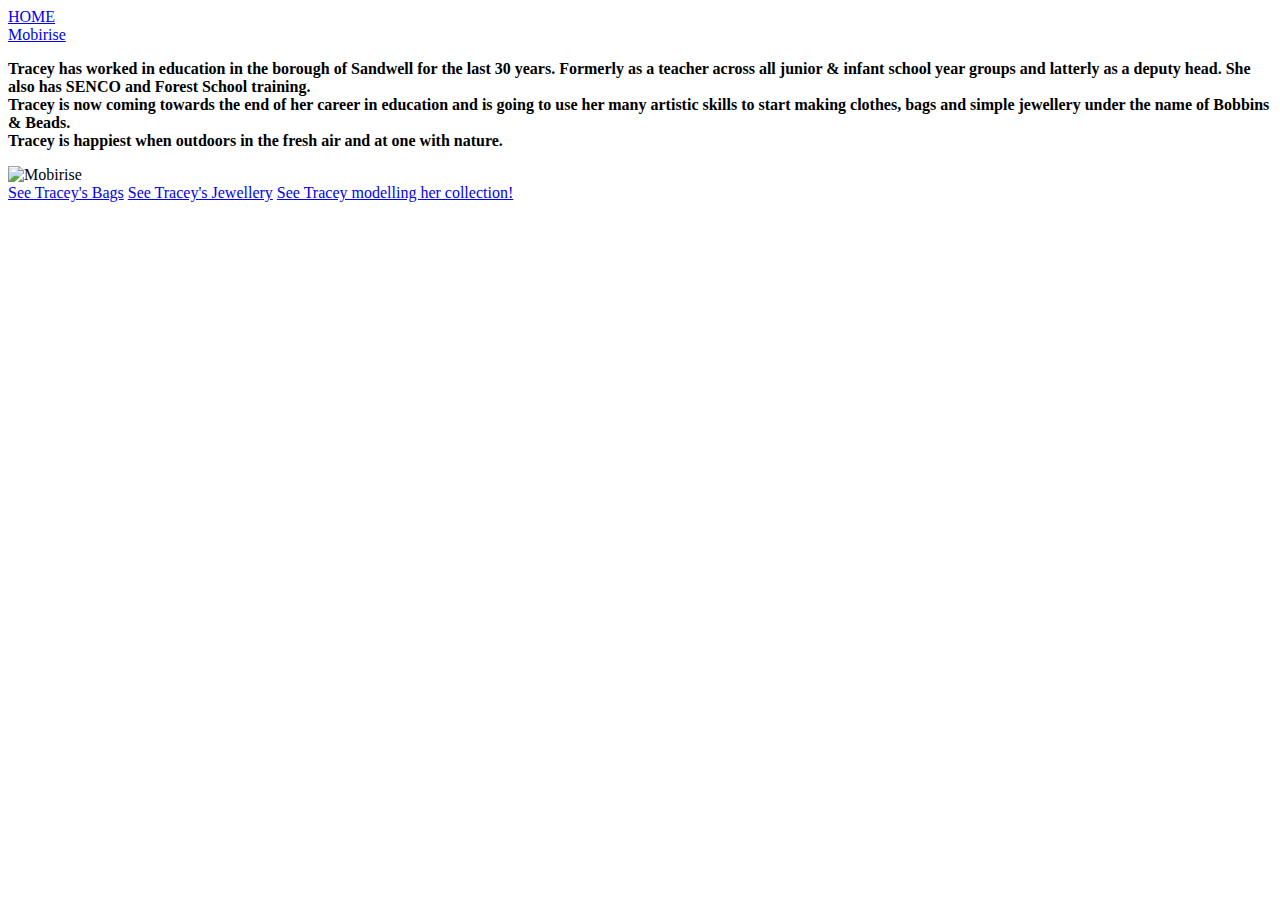
==== page1.html @ 609bbec5 "New files" ====
<!DOCTYPE html>
<html  >
<head>
  <!-- Site made with Mobirise Website Builder v4.10.8, https://mobirise.com -->
  <meta charset="UTF-8">
  <meta http-equiv="X-UA-Compatible" content="IE=edge">
  <meta name="generator" content="Mobirise v4.10.8, mobirise.com">
  <meta name="viewport" content="width=device-width, initial-scale=1, minimum-scale=1">
  <link rel="shortcut icon" href="assets/images/logo4.png" type="image/x-icon">
  <meta name="description" content="Site Generator Description">
  
  <title>tracey</title>
  <link rel="stylesheet" href="assets/tether/tether.min.css">
  <link rel="stylesheet" href="assets/bootstrap/css/bootstrap.min.css">
  <link rel="stylesheet" href="assets/bootstrap/css/bootstrap-grid.min.css">
  <link rel="stylesheet" href="assets/bootstrap/css/bootstrap-reboot.min.css">
  <link rel="stylesheet" href="assets/theme/css/style.css">
  <link rel="stylesheet" href="assets/mobirise/css/mbr-additional.css" type="text/css">
  
  
  
</head>
<body>
  <section class="mbr-section content8 cid-rArxWbYuCV" id="content8-9">

    

    <div class="container">
        <div class="media-container-row title">
            <div class="col-12 col-md-8">
                <div class="mbr-section-btn align-center"><a class="btn btn-primary display-4" href="index.html">HOME</a></div>
            </div>
        </div>
    </div>
</section>

<section class="engine"><a href="https://mobirise.info">Mobirise</a></section><section class="mbr-section content7 cid-rArintrk0N" id="content7-3">
          
    

    <div class="container">
        <div class="media-container-row">
            <div class="col-12 col-md-10">
                <div class="media-container-row">
                    <div class="media-content">
                        <div class="mbr-section-text">
                            <p class="mbr-text align-right mb-0 mbr-fonts-style display-7"><strong>Tracey has worked in education in the borough of Sandwell for the last 30 years. Formerly as a teacher across all junior &amp; infant school year groups and latterly as a deputy head. She also has SENCO and Forest School training.</strong><br><strong>Tracey is now coming towards the end of her career in education and is going to use her many artistic skills to start making clothes, bags and simple jewellery under the name of Bobbins &amp; Beads.</strong><br><strong>Tracey is happiest when outdoors in the fresh air and at one with nature.</strong></p>
                        </div>
                    </div>
                    <div class="mbr-figure" style="width: 140%;">
                     <img src="assets/images/traceyworking-713x989.jpg" alt="Mobirise" title="">  
                    </div>
                </div>
            </div>
        </div>
    </div>
</section>

<section class="mbr-section content8 cid-rB0RWG7ofu" id="content8-z">

    

    <div class="container">
        <div class="media-container-row title">
            <div class="col-12 col-md-8">
                <div class="mbr-section-btn align-center"><a class="btn btn-primary display-4" href="page4.html">See Tracey's Bags</a>
                    <a class="btn btn-primary display-4" href="page5.html">See Tracey's Jewellery</a> <a class="btn btn-primary display-4" href="page6.html">See Tracey modelling her collection!</a></div>
            </div>
        </div>
    </div>
</section>


  <script src="assets/web/assets/jquery/jquery.min.js"></script>
  <script src="assets/popper/popper.min.js"></script>
  <script src="assets/tether/tether.min.js"></script>
  <script src="assets/bootstrap/js/bootstrap.min.js"></script>
  <script src="assets/smoothscroll/smooth-scroll.js"></script>
  <script src="assets/theme/js/script.js"></script>
  
  
</body>
</html>
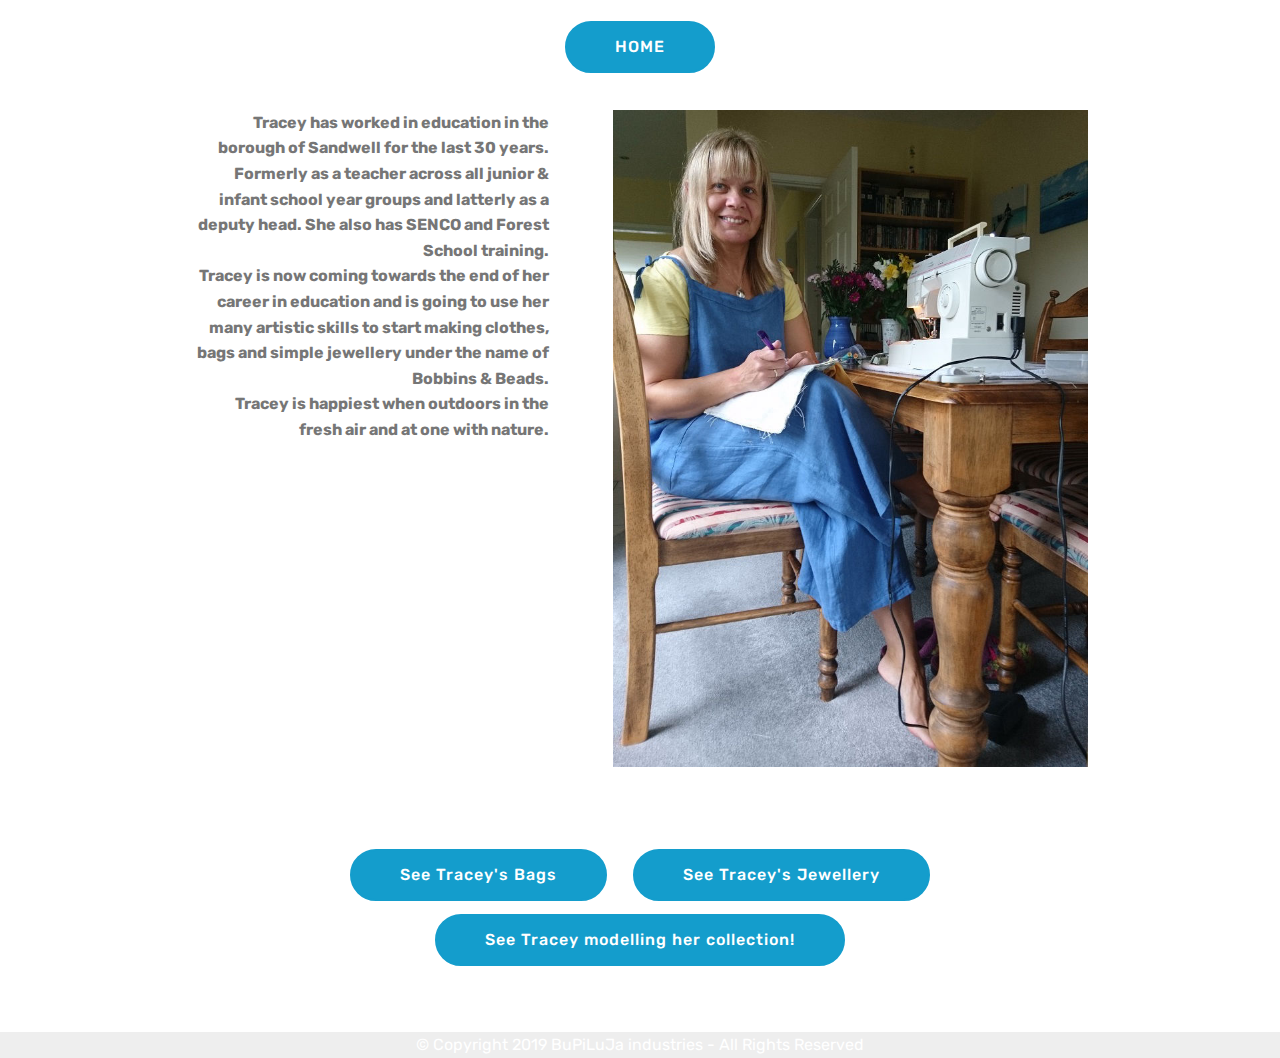
==== commit 3eec1914: "Add copyright" ====
--- a/page1.html
+++ b/page1.html
@@ -34,7 +34,7 @@
     </div>
 </section>
 
-<section class="engine"><a href="https://mobirise.info">Mobirise</a></section><section class="mbr-section content7 cid-rArintrk0N" id="content7-3">
+<section class="engine"><a href="https://mobirise.info/s">bootstrap theme</a></section><section class="mbr-section content7 cid-rArintrk0N" id="content7-3">
           
     
 
@@ -70,6 +70,23 @@
     </div>
 </section>
 
+<section once="footers" class="cid-rBe4NVa5Bq" id="footer6-19">
+
+    
+
+    
+
+    <div class="container">
+        <div class="media-container-row align-center mbr-white">
+            <div class="col-12">
+                <p class="mbr-text mb-0 mbr-fonts-style display-7">
+                    © Copyright 2019 BuPiLuJa industries - All Rights Reserved
+                </p>
+            </div>
+        </div>
+    </div>
+</section>
+
 
   <script src="assets/web/assets/jquery/jquery.min.js"></script>
   <script src="assets/popper/popper.min.js"></script>
--- a/assets/theme/css/style.css
+++ b/assets/theme/css/style.css
@@ -0,0 +1,677 @@
+/*!
+ * Mobirise v4 theme (https://mobirise.com/)
+ * Copyright 2017 Mobirise
+ */
+section {
+  background-color: #eeeeee;
+}
+
+section,
+.container,
+.container-fluid {
+  position: relative;
+  word-wrap: break-word;
+}
+
+a.mbr-iconfont:hover {
+  text-decoration: none;
+}
+
+.article .lead p, .article .lead ul, .article .lead ol, .article .lead pre, .article .lead blockquote {
+  margin-bottom: 0;
+}
+
+a {
+  font-style: normal;
+  font-weight: 400;
+  cursor: pointer;
+}
+
+a, a:hover {
+  text-decoration: none;
+}
+
+figure {
+  margin-bottom: 0;
+}
+
+body {
+  color: #232323;
+}
+
+h1, h2, h3, h4, h5, h6,
+.h1, .h2, .h3, .h4, .h5, .h6,
+.display-1, .display-2, .display-3, .display-4 {
+  line-height: 1;
+  word-break: break-word;
+  word-wrap: break-word;
+}
+
+b, strong {
+  font-weight: bold;
+}
+
+blockquote {
+  padding: 10px 0 10px 20px;
+  position: relative;
+  border-left: 2px solid;
+  border-color: #ff3366;
+}
+
+input:-webkit-autofill, input:-webkit-autofill:hover, input:-webkit-autofill:focus, input:-webkit-autofill:active {
+  transition-delay: 9999s;
+  transition-property: background-color, color;
+}
+
+textarea[type="hidden"] {
+  display: none;
+}
+
+body {
+  position: relative;
+}
+
+section {
+  background-position: 50% 50%;
+  background-repeat: no-repeat;
+  background-size: cover;
+}
+
+section .mbr-background-video,
+section .mbr-background-video-preview {
+  position: absolute;
+  bottom: 0;
+  left: 0;
+  right: 0;
+  top: 0;
+}
+
+.hidden {
+  visibility: hidden;
+}
+
+.mbr-z-index20 {
+  z-index: 20;
+}
+
+/*! Base colors */
+.mbr-white {
+  color: #ffffff;
+}
+
+.mbr-black {
+  color: #000000;
+}
+
+.mbr-bg-white {
+  background-color: #ffffff;
+}
+
+.mbr-bg-black {
+  background-color: #000000;
+}
+
+/*! Text-aligns */
+.align-left {
+  text-align: left;
+}
+
+.align-center {
+  text-align: center;
+}
+
+.align-right {
+  text-align: right;
+}
+
+@media (max-width: 767px) {
+  .align-left, .align-center, .align-right, .mbr-section-btn, .mbr-section-title {
+    text-align: center;
+  }
+}
+
+/*! Font-weight  */
+.mbr-light {
+  font-weight: 300;
+}
+
+.mbr-regular {
+  font-weight: 400;
+}
+
+.mbr-semibold {
+  font-weight: 500;
+}
+
+.mbr-bold {
+  font-weight: 700;
+}
+
+/*! Media  */
+.media-size-item {
+  -webkit-flex: 1 1 auto;
+  -moz-flex: 1 1 auto;
+  -ms-flex: 1 1 auto;
+  -o-flex: 1 1 auto;
+  flex: 1 1 auto;
+}
+
+.media-content {
+  -webkit-flex-basis: 100%;
+  flex-basis: 100%;
+}
+
+.media-container-row {
+  display: -ms-flexbox;
+  display: -webkit-flex;
+  display: flex;
+  -webkit-flex-direction: row;
+  -ms-flex-direction: row;
+  flex-direction: row;
+  -webkit-flex-wrap: wrap;
+  -ms-flex-wrap: wrap;
+  flex-wrap: wrap;
+  -webkit-justify-content: center;
+  -ms-flex-pack: center;
+  justify-content: center;
+  -webkit-align-content: center;
+  -ms-flex-line-pack: center;
+  align-content: center;
+  -webkit-align-items: start;
+  -ms-flex-align: start;
+  align-items: start;
+}
+
+.media-container-row .media-size-item {
+  width: 400px;
+}
+
+.media-container-column {
+  display: -ms-flexbox;
+  display: -webkit-flex;
+  display: flex;
+  -webkit-flex-direction: column;
+  -ms-flex-direction: column;
+  flex-direction: column;
+  -webkit-flex-wrap: wrap;
+  -ms-flex-wrap: wrap;
+  flex-wrap: wrap;
+  -webkit-justify-content: center;
+  -ms-flex-pack: center;
+  justify-content: center;
+  -webkit-align-content: center;
+  -ms-flex-line-pack: center;
+  align-content: center;
+  -webkit-align-items: stretch;
+  -ms-flex-align: stretch;
+  align-items: stretch;
+}
+
+.media-container-column > * {
+  width: 100%;
+}
+
+@media (min-width: 992px) {
+  .media-container-row {
+    -webkit-flex-wrap: nowrap;
+    -ms-flex-wrap: nowrap;
+    flex-wrap: nowrap;
+  }
+}
+
+figure {
+  overflow: hidden;
+}
+
+figure[mbr-media-size] {
+  transition: width 0.1s;
+}
+
+.mbr-figure img, .mbr-figure iframe {
+  display: block;
+  width: 100%;
+}
+
+.card {
+  background-color: transparent;
+  border: none;
+}
+
+.card-box {
+  width: 100%;
+}
+
+.card-img {
+  text-align: center;
+  flex-shrink: 0;
+  -webkit-flex-shrink: 0;
+}
+
+.media {
+  max-width: 100%;
+  margin: 0 auto;
+}
+
+.mbr-figure {
+  -ms-flex-item-align: center;
+  -ms-grid-row-align: center;
+  -webkit-align-self: center;
+  align-self: center;
+}
+
+.media-container > div {
+  max-width: 100%;
+}
+
+.mbr-figure img, .card-img img {
+  width: 100%;
+}
+
+@media (max-width: 991px) {
+  .media-size-item {
+    width: auto !important;
+  }
+  .media {
+    width: auto;
+  }
+  .mbr-figure {
+    width: 100% !important;
+  }
+}
+
+/*! Buttons */
+.mbr-section-btn {
+  margin-left: -.25rem;
+  margin-right: -.25rem;
+  font-size: 0;
+}
+
+nav .mbr-section-btn {
+  margin-left: 0rem;
+  margin-right: 0rem;
+}
+
+/*! Btn icon margin */
+.btn .mbr-iconfont, .btn.btn-sm .mbr-iconfont {
+  cursor: pointer;
+  margin-right: 0.5rem;
+}
+
+.btn.btn-md .mbr-iconfont, .btn.btn-md .mbr-iconfont {
+  margin-right: 0.8rem;
+}
+
+.mbr-regular {
+  font-weight: 400;
+}
+
+.mbr-semibold {
+  font-weight: 500;
+}
+
+.mbr-bold {
+  font-weight: 700;
+}
+
+[type="submit"] {
+  -webkit-appearance: none;
+}
+
+/*! Full-screen */
+.mbr-fullscreen .mbr-overlay {
+  min-height: 100vh;
+}
+
+.mbr-fullscreen {
+  display: flex;
+  display: -webkit-flex;
+  display: -moz-flex;
+  display: -ms-flex;
+  display: -o-flex;
+  align-items: center;
+  -webkit-align-items: center;
+  min-height: 100vh;
+  padding-top: 3rem;
+  padding-bottom: 3rem;
+}
+
+/*! Map */
+.map {
+  height: 25rem;
+  position: relative;
+}
+
+.map iframe {
+  width: 100%;
+  height: 100%;
+}
+
+/* Form */
+.form-asterisk {
+  font-family: initial;
+  position: absolute;
+  top: -2px;
+  font-weight: normal;
+}
+
+/*! Scroll to top arrow */
+.mbr-arrow-up {
+  bottom: 25px;
+  right: 90px;
+  position: fixed;
+  text-align: right;
+  z-index: 5000;
+  color: #ffffff;
+  font-size: 32px;
+  transform: rotate(180deg);
+  -webkit-transform: rotate(180deg);
+}
+
+.mbr-arrow-up a {
+  background: rgba(0, 0, 0, 0.2);
+  border-radius: 3px;
+  color: #fff;
+  display: inline-block;
+  height: 60px;
+  width: 60px;
+  outline-style: none !important;
+  position: relative;
+  text-decoration: none;
+  transition: all .3s ease-in-out;
+  cursor: pointer;
+  text-align: center;
+}
+
+.mbr-arrow-up a:hover {
+  background-color: rgba(0, 0, 0, 0.4);
+}
+
+.mbr-arrow-up a i {
+  line-height: 60px;
+}
+
+.mbr-arrow-up-icon {
+  display: block;
+  color: #fff;
+}
+
+.mbr-arrow-up-icon::before {
+  content: "\203a";
+  display: inline-block;
+  font-family: serif;
+  font-size: 32px;
+  line-height: 1;
+  font-style: normal;
+  position: relative;
+  top: 6px;
+  left: -4px;
+  -webkit-transform: rotate(-90deg);
+  transform: rotate(-90deg);
+}
+
+/*! Arrow Down */
+.mbr-arrow {
+  position: absolute;
+  bottom: 45px;
+  left: 50%;
+  width: 60px;
+  height: 60px;
+  cursor: pointer;
+  background-color: rgba(80, 80, 80, 0.5);
+  border-radius: 50%;
+  -webkit-transform: translateX(-50%);
+  transform: translateX(-50%);
+}
+
+.mbr-arrow > a {
+  display: inline-block;
+  text-decoration: none;
+  outline-style: none;
+  -webkit-animation: arrowdown 1.7s ease-in-out infinite;
+  animation: arrowdown 1.7s ease-in-out infinite;
+}
+
+.mbr-arrow > a > i {
+  position: absolute;
+  top: -2px;
+  left: 15px;
+  font-size: 2rem;
+}
+
+@keyframes arrowdown {
+  0% {
+    transform: translateY(0px);
+    -webkit-transform: translateY(0px);
+  }
+  50% {
+    transform: translateY(-5px);
+    -webkit-transform: translateY(-5px);
+  }
+  100% {
+    transform: translateY(0px);
+    -webkit-transform: translateY(0px);
+  }
+}
+
+@-webkit-keyframes arrowdown {
+  0% {
+    transform: translateY(0px);
+    -webkit-transform: translateY(0px);
+  }
+  50% {
+    transform: translateY(-5px);
+    -webkit-transform: translateY(-5px);
+  }
+  100% {
+    transform: translateY(0px);
+    -webkit-transform: translateY(0px);
+  }
+}
+
+@media (max-width: 500px) {
+  .mbr-arrow-up {
+    left: 50%;
+    right: auto;
+    transform: translateX(-50%) rotate(180deg);
+    -webkit-transform: translateX(-50%) rotate(180deg);
+  }
+}
+
+/*Gradients animation*/
+@keyframes gradient-animation {
+  from {
+    background-position: 0% 100%;
+    animation-timing-function: ease-in-out;
+  }
+  to {
+    background-position: 100% 0%;
+    animation-timing-function: ease-in-out;
+  }
+}
+
+@-webkit-keyframes gradient-animation {
+  from {
+    background-position: 0% 100%;
+    animation-timing-function: ease-in-out;
+  }
+  to {
+    background-position: 100% 0%;
+    animation-timing-function: ease-in-out;
+  }
+}
+
+.bg-gradient {
+  background-size: 200% 200%;
+  animation: gradient-animation 5s infinite alternate;
+  -webkit-animation: gradient-animation 5s infinite alternate;
+}
+
+.menu .navbar-brand {
+  display: -webkit-flex;
+}
+
+.menu .navbar-brand span {
+  display: flex;
+  display: -webkit-flex;
+}
+
+.menu .navbar-brand .navbar-caption-wrap {
+  display: -webkit-flex;
+}
+
+.menu .navbar-brand .navbar-logo img {
+  display: -webkit-flex;
+}
+
+@media (min-width: 768px) and (max-width: 1023px) {
+  .menu .navbar-toggleable-sm .navbar-nav {
+    display: -webkit-box;
+    display: -webkit-flex;
+    display: -ms-flexbox;
+  }
+}
+
+@media (max-width: 1023px) {
+  .menu .navbar-collapse {
+    max-height: 93.5vh;
+  }
+  .menu .navbar-collapse.show {
+    overflow: auto;
+  }
+}
+
+@media (min-width: 1024px) {
+  .menu .navbar-nav.nav-dropdown {
+    display: -webkit-flex;
+  }
+  .menu .navbar-toggleable-sm .navbar-collapse {
+    display: -webkit-flex !important;
+  }
+  .menu .collapsed .navbar-collapse {
+    max-height: 93.5vh;
+  }
+  .menu .collapsed .navbar-collapse.show {
+    overflow: auto;
+  }
+}
+
+@media (max-width: 767px) {
+  .menu .navbar-collapse {
+    max-height: 80vh;
+  }
+}
+
+.navbar {
+  display: -webkit-flex;
+  -webkit-flex-wrap: wrap;
+  -webkit-align-items: center;
+  -webkit-justify-content: space-between;
+}
+
+.navbar-collapse {
+  -webkit-flex-basis: 100%;
+  -webkit-flex-grow: 1;
+  -webkit-align-items: center;
+}
+
+.nav-dropdown .link {
+  padding: .667em 1.667em !important;
+  margin: 0 !important;
+}
+
+.nav {
+  display: -webkit-flex;
+  -webkit-flex-wrap: wrap;
+}
+
+.row {
+  display: -webkit-flex;
+  -webkit-flex-wrap: wrap;
+}
+
+.justify-content-center {
+  -webkit-justify-content: center;
+}
+
+.form-inline {
+  display: -webkit-flex;
+  -webkit-flex-flow: row wrap;
+  -webkit-align-items: center;
+}
+
+.card-wrapper {
+  -webkit-flex: 1;
+}
+
+.carousel-control {
+  z-index: 10;
+  display: -webkit-flex;
+  -webkit-align-items: center;
+  -webkit-justify-content: center;
+}
+
+.carousel-controls {
+  display: -webkit-flex;
+}
+
+.media {
+  display: -webkit-flex;
+}
+
+.form-group:focus {
+  outline: none;
+}
+
+.jq-selectbox__select {
+  padding: 1.07em .5em;
+  position: absolute;
+  top: 0;
+  left: 0;
+  width: 100%;
+}
+
+.jq-selectbox__dropdown {
+  position: absolute;
+  top: 100% !important;
+  left: 0 !important;
+  width: 100% !important;
+}
+
+.jq-selectbox__trigger-arrow {
+  transform: translateY(-50%);
+}
+
+.jq-selectbox li {
+  padding: 1.07em .5em;
+}
+
+input[type="range"] {
+  padding-left: 0 !important;
+  padding-right: 0 !important;
+}
+
+.modal-dialog, .modal-content {
+  height: 100%;
+}
+
+.modal-dialog .carousel-inner {
+  height: 100%;
+  height: -webkit-fill-available;
+  height: fill-available;
+}
+
+.carousel-item {
+  text-align: center;
+}
+
+.carousel-item img {
+  margin: auto;
+}
+.engine {
+	position: absolute;
+	text-indent: -2400px;
+	text-align: center;
+	padding: 0;
+	top: 0;
+	left: -2400px;
+}--- a/assets/mobirise/css/mbr-additional.css
+++ b/assets/mobirise/css/mbr-additional.css
@@ -0,0 +1,1738 @@
+@import url(https://fonts.googleapis.com/css?family=Rubik:300,300i,400,400i,500,500i,700,700i,900,900i);
+
+
+
+
+
+body {
+  font-style: normal;
+  line-height: 1.5;
+}
+.mbr-section-title {
+  font-style: normal;
+  line-height: 1.2;
+}
+.mbr-section-subtitle {
+  line-height: 1.3;
+}
+.mbr-text {
+  font-style: normal;
+  line-height: 1.6;
+}
+.display-1 {
+  font-family: 'Rubik', sans-serif;
+  font-size: 4.25rem;
+}
+.display-1 > .mbr-iconfont {
+  font-size: 6.8rem;
+}
+.display-2 {
+  font-family: 'Rubik', sans-serif;
+  font-size: 3rem;
+}
+.display-2 > .mbr-iconfont {
+  font-size: 4.8rem;
+}
+.display-4 {
+  font-family: 'Rubik', sans-serif;
+  font-size: 1rem;
+}
+.display-4 > .mbr-iconfont {
+  font-size: 1.6rem;
+}
+.display-5 {
+  font-family: 'Rubik', sans-serif;
+  font-size: 1.5rem;
+}
+.display-5 > .mbr-iconfont {
+  font-size: 2.4rem;
+}
+.display-7 {
+  font-family: 'Rubik', sans-serif;
+  font-size: 1rem;
+}
+.display-7 > .mbr-iconfont {
+  font-size: 1.6rem;
+}
+/* ---- Fluid typography for mobile devices ---- */
+/* 1.4 - font scale ratio ( bootstrap == 1.42857 ) */
+/* 100vw - current viewport width */
+/* (48 - 20)  48 == 48rem == 768px, 20 == 20rem == 320px(minimal supported viewport) */
+/* 0.65 - min scale variable, may vary */
+@media (max-width: 768px) {
+  .display-1 {
+    font-size: 3.4rem;
+    font-size: calc( 2.1374999999999997rem + (4.25 - 2.1374999999999997) * ((100vw - 20rem) / (48 - 20)));
+    line-height: calc( 1.4 * (2.1374999999999997rem + (4.25 - 2.1374999999999997) * ((100vw - 20rem) / (48 - 20))));
+  }
+  .display-2 {
+    font-size: 2.4rem;
+    font-size: calc( 1.7rem + (3 - 1.7) * ((100vw - 20rem) / (48 - 20)));
+    line-height: calc( 1.4 * (1.7rem + (3 - 1.7) * ((100vw - 20rem) / (48 - 20))));
+  }
+  .display-4 {
+    font-size: 0.8rem;
+    font-size: calc( 1rem + (1 - 1) * ((100vw - 20rem) / (48 - 20)));
+    line-height: calc( 1.4 * (1rem + (1 - 1) * ((100vw - 20rem) / (48 - 20))));
+  }
+  .display-5 {
+    font-size: 1.2rem;
+    font-size: calc( 1.175rem + (1.5 - 1.175) * ((100vw - 20rem) / (48 - 20)));
+    line-height: calc( 1.4 * (1.175rem + (1.5 - 1.175) * ((100vw - 20rem) / (48 - 20))));
+  }
+}
+/* Buttons */
+.btn {
+  font-weight: 500;
+  border-width: 2px;
+  font-style: normal;
+  letter-spacing: 1px;
+  margin: .4rem .8rem;
+  white-space: normal;
+  -webkit-transition: all 0.3s ease-in-out;
+  -moz-transition: all 0.3s ease-in-out;
+  transition: all 0.3s ease-in-out;
+  display: inline-flex;
+  align-items: center;
+  justify-content: center;
+  word-break: break-word;
+  -webkit-align-items: center;
+  -webkit-justify-content: center;
+  display: -webkit-inline-flex;
+  padding: 1rem 3rem;
+  border-radius: 3px;
+}
+.btn-sm {
+  font-weight: 500;
+  letter-spacing: 1px;
+  -webkit-transition: all 0.3s ease-in-out;
+  -moz-transition: all 0.3s ease-in-out;
+  transition: all 0.3s ease-in-out;
+  padding: 0.6rem 1.5rem;
+  border-radius: 3px;
+}
+.btn-md {
+  font-weight: 500;
+  letter-spacing: 1px;
+  margin: .4rem .8rem !important;
+  -webkit-transition: all 0.3s ease-in-out;
+  -moz-transition: all 0.3s ease-in-out;
+  transition: all 0.3s ease-in-out;
+  padding: 1rem 3rem;
+  border-radius: 3px;
+}
+.btn-lg {
+  font-weight: 500;
+  letter-spacing: 1px;
+  margin: .4rem .8rem !important;
+  -webkit-transition: all 0.3s ease-in-out;
+  -moz-transition: all 0.3s ease-in-out;
+  transition: all 0.3s ease-in-out;
+  padding: 1.2rem 3.2rem;
+  border-radius: 3px;
+}
+.bg-primary {
+  background-color: #149dcc !important;
+}
+.bg-success {
+  background-color: #f7ed4a !important;
+}
+.bg-info {
+  background-color: #82786e !important;
+}
+.bg-warning {
+  background-color: #879a9f !important;
+}
+.bg-danger {
+  background-color: #b1a374 !important;
+}
+.btn-primary,
+.btn-primary:active {
+  background-color: #149dcc !important;
+  border-color: #149dcc !important;
+  color: #ffffff !important;
+}
+.btn-primary:hover,
+.btn-primary:focus,
+.btn-primary.focus,
+.btn-primary.active {
+  color: #ffffff !important;
+  background-color: #0d6786 !important;
+  border-color: #0d6786 !important;
+}
+.btn-primary.disabled,
+.btn-primary:disabled {
+  color: #ffffff !important;
+  background-color: #0d6786 !important;
+  border-color: #0d6786 !important;
+}
+.btn-secondary,
+.btn-secondary:active {
+  background-color: #ff3366 !important;
+  border-color: #ff3366 !important;
+  color: #ffffff !important;
+}
+.btn-secondary:hover,
+.btn-secondary:focus,
+.btn-secondary.focus,
+.btn-secondary.active {
+  color: #ffffff !important;
+  background-color: #e50039 !important;
+  border-color: #e50039 !important;
+}
+.btn-secondary.disabled,
+.btn-secondary:disabled {
+  color: #ffffff !important;
+  background-color: #e50039 !important;
+  border-color: #e50039 !important;
+}
+.btn-info,
+.btn-info:active {
+  background-color: #82786e !important;
+  border-color: #82786e !important;
+  color: #ffffff !important;
+}
+.btn-info:hover,
+.btn-info:focus,
+.btn-info.focus,
+.btn-info.active {
+  color: #ffffff !important;
+  background-color: #59524b !important;
+  border-color: #59524b !important;
+}
+.btn-info.disabled,
+.btn-info:disabled {
+  color: #ffffff !important;
+  background-color: #59524b !important;
+  border-color: #59524b !important;
+}
+.btn-success,
+.btn-success:active {
+  background-color: #f7ed4a !important;
+  border-color: #f7ed4a !important;
+  color: #3f3c03 !important;
+}
+.btn-success:hover,
+.btn-success:focus,
+.btn-success.focus,
+.btn-success.active {
+  color: #3f3c03 !important;
+  background-color: #eadd0a !important;
+  border-color: #eadd0a !important;
+}
+.btn-success.disabled,
+.btn-success:disabled {
+  color: #3f3c03 !important;
+  background-color: #eadd0a !important;
+  border-color: #eadd0a !important;
+}
+.btn-warning,
+.btn-warning:active {
+  background-color: #879a9f !important;
+  border-color: #879a9f !important;
+  color: #ffffff !important;
+}
+.btn-warning:hover,
+.btn-warning:focus,
+.btn-warning.focus,
+.btn-warning.active {
+  color: #ffffff !important;
+  background-color: #617479 !important;
+  border-color: #617479 !important;
+}
+.btn-warning.disabled,
+.btn-warning:disabled {
+  color: #ffffff !important;
+  background-color: #617479 !important;
+  border-color: #617479 !important;
+}
+.btn-danger,
+.btn-danger:active {
+  background-color: #b1a374 !important;
+  border-color: #b1a374 !important;
+  color: #ffffff !important;
+}
+.btn-danger:hover,
+.btn-danger:focus,
+.btn-danger.focus,
+.btn-danger.active {
+  color: #ffffff !important;
+  background-color: #8b7d4e !important;
+  border-color: #8b7d4e !important;
+}
+.btn-danger.disabled,
+.btn-danger:disabled {
+  color: #ffffff !important;
+  background-color: #8b7d4e !important;
+  border-color: #8b7d4e !important;
+}
+.btn-white {
+  color: #333333 !important;
+}
+.btn-white,
+.btn-white:active {
+  background-color: #ffffff !important;
+  border-color: #ffffff !important;
+  color: #808080 !important;
+}
+.btn-white:hover,
+.btn-white:focus,
+.btn-white.focus,
+.btn-white.active {
+  color: #808080 !important;
+  background-color: #d9d9d9 !important;
+  border-color: #d9d9d9 !important;
+}
+.btn-white.disabled,
+.btn-white:disabled {
+  color: #808080 !important;
+  background-color: #d9d9d9 !important;
+  border-color: #d9d9d9 !important;
+}
+.btn-black,
+.btn-black:active {
+  background-color: #333333 !important;
+  border-color: #333333 !important;
+  color: #ffffff !important;
+}
+.btn-black:hover,
+.btn-black:focus,
+.btn-black.focus,
+.btn-black.active {
+  color: #ffffff !important;
+  background-color: #0d0d0d !important;
+  border-color: #0d0d0d !important;
+}
+.btn-black.disabled,
+.btn-black:disabled {
+  color: #ffffff !important;
+  background-color: #0d0d0d !important;
+  border-color: #0d0d0d !important;
+}
+.btn-primary-outline,
+.btn-primary-outline:active {
+  background: none;
+  border-color: #0b566f;
+  color: #0b566f;
+}
+.btn-primary-outline:hover,
+.btn-primary-outline:focus,
+.btn-primary-outline.focus,
+.btn-primary-outline.active {
+  color: #ffffff;
+  background-color: #149dcc;
+  border-color: #149dcc;
+}
+.btn-primary-outline.disabled,
+.btn-primary-outline:disabled {
+  color: #ffffff !important;
+  background-color: #149dcc !important;
+  border-color: #149dcc !important;
+}
+.btn-secondary-outline,
+.btn-secondary-outline:active {
+  background: none;
+  border-color: #cc0033;
+  color: #cc0033;
+}
+.btn-secondary-outline:hover,
+.btn-secondary-outline:focus,
+.btn-secondary-outline.focus,
+.btn-secondary-outline.active {
+  color: #ffffff;
+  background-color: #ff3366;
+  border-color: #ff3366;
+}
+.btn-secondary-outline.disabled,
+.btn-secondary-outline:disabled {
+  color: #ffffff !important;
+  background-color: #ff3366 !important;
+  border-color: #ff3366 !important;
+}
+.btn-info-outline,
+.btn-info-outline:active {
+  background: none;
+  border-color: #4b453f;
+  color: #4b453f;
+}
+.btn-info-outline:hover,
+.btn-info-outline:focus,
+.btn-info-outline.focus,
+.btn-info-outline.active {
+  color: #ffffff;
+  background-color: #82786e;
+  border-color: #82786e;
+}
+.btn-info-outline.disabled,
+.btn-info-outline:disabled {
+  color: #ffffff !important;
+  background-color: #82786e !important;
+  border-color: #82786e !important;
+}
+.btn-success-outline,
+.btn-success-outline:active {
+  background: none;
+  border-color: #d2c609;
+  color: #d2c609;
+}
+.btn-success-outline:hover,
+.btn-success-outline:focus,
+.btn-success-outline.focus,
+.btn-success-outline.active {
+  color: #3f3c03;
+  background-color: #f7ed4a;
+  border-color: #f7ed4a;
+}
+.btn-success-outline.disabled,
+.btn-success-outline:disabled {
+  color: #3f3c03 !important;
+  background-color: #f7ed4a !important;
+  border-color: #f7ed4a !important;
+}
+.btn-warning-outline,
+.btn-warning-outline:active {
+  background: none;
+  border-color: #55666b;
+  color: #55666b;
+}
+.btn-warning-outline:hover,
+.btn-warning-outline:focus,
+.btn-warning-outline.focus,
+.btn-warning-outline.active {
+  color: #ffffff;
+  background-color: #879a9f;
+  border-color: #879a9f;
+}
+.btn-warning-outline.disabled,
+.btn-warning-outline:disabled {
+  color: #ffffff !important;
+  background-color: #879a9f !important;
+  border-color: #879a9f !important;
+}
+.btn-danger-outline,
+.btn-danger-outline:active {
+  background: none;
+  border-color: #7a6e45;
+  color: #7a6e45;
+}
+.btn-danger-outline:hover,
+.btn-danger-outline:focus,
+.btn-danger-outline.focus,
+.btn-danger-outline.active {
+  color: #ffffff;
+  background-color: #b1a374;
+  border-color: #b1a374;
+}
+.btn-danger-outline.disabled,
+.btn-danger-outline:disabled {
+  color: #ffffff !important;
+  background-color: #b1a374 !important;
+  border-color: #b1a374 !important;
+}
+.btn-black-outline,
+.btn-black-outline:active {
+  background: none;
+  border-color: #000000;
+  color: #000000;
+}
+.btn-black-outline:hover,
+.btn-black-outline:focus,
+.btn-black-outline.focus,
+.btn-black-outline.active {
+  color: #ffffff;
+  background-color: #333333;
+  border-color: #333333;
+}
+.btn-black-outline.disabled,
+.btn-black-outline:disabled {
+  color: #ffffff !important;
+  background-color: #333333 !important;
+  border-color: #333333 !important;
+}
+.btn-white-outline,
+.btn-white-outline:active,
+.btn-white-outline.active {
+  background: none;
+  border-color: #ffffff;
+  color: #ffffff;
+}
+.btn-white-outline:hover,
+.btn-white-outline:focus,
+.btn-white-outline.focus {
+  color: #333333;
+  background-color: #ffffff;
+  border-color: #ffffff;
+}
+.text-primary {
+  color: #149dcc !important;
+}
+.text-secondary {
+  color: #ff3366 !important;
+}
+.text-success {
+  color: #f7ed4a !important;
+}
+.text-info {
+  color: #82786e !important;
+}
+.text-warning {
+  color: #879a9f !important;
+}
+.text-danger {
+  color: #b1a374 !important;
+}
+.text-white {
+  color: #ffffff !important;
+}
+.text-black {
+  color: #000000 !important;
+}
+a.text-primary:hover,
+a.text-primary:focus {
+  color: #0b566f !important;
+}
+a.text-secondary:hover,
+a.text-secondary:focus {
+  color: #cc0033 !important;
+}
+a.text-success:hover,
+a.text-success:focus {
+  color: #d2c609 !important;
+}
+a.text-info:hover,
+a.text-info:focus {
+  color: #4b453f !important;
+}
+a.text-warning:hover,
+a.text-warning:focus {
+  color: #55666b !important;
+}
+a.text-danger:hover,
+a.text-danger:focus {
+  color: #7a6e45 !important;
+}
+a.text-white:hover,
+a.text-white:focus {
+  color: #b3b3b3 !important;
+}
+a.text-black:hover,
+a.text-black:focus {
+  color: #4d4d4d !important;
+}
+.alert-success {
+  background-color: #70c770;
+}
+.alert-info {
+  background-color: #82786e;
+}
+.alert-warning {
+  background-color: #879a9f;
+}
+.alert-danger {
+  background-color: #b1a374;
+}
+.mbr-section-btn a.btn:not(.btn-form) {
+  border-radius: 100px;
+}
+.mbr-section-btn a.btn:not(.btn-form):hover,
+.mbr-section-btn a.btn:not(.btn-form):focus {
+  box-shadow: none !important;
+}
+.mbr-section-btn a.btn:not(.btn-form):hover,
+.mbr-section-btn a.btn:not(.btn-form):focus {
+  box-shadow: 0 10px 40px 0 rgba(0, 0, 0, 0.2) !important;
+  -webkit-box-shadow: 0 10px 40px 0 rgba(0, 0, 0, 0.2) !important;
+}
+.mbr-gallery-filter li a {
+  border-radius: 100px !important;
+}
+.mbr-gallery-filter li.active .btn {
+  background-color: #149dcc;
+  border-color: #149dcc;
+  color: #ffffff;
+}
+.mbr-gallery-filter li.active .btn:focus {
+  box-shadow: none;
+}
+.nav-tabs .nav-link {
+  border-radius: 100px !important;
+}
+.btn-form {
+  border-radius: 0;
+}
+.btn-form:hover {
+  cursor: pointer;
+}
+a,
+a:hover {
+  color: #149dcc;
+}
+.mbr-plan-header.bg-primary .mbr-plan-subtitle,
+.mbr-plan-header.bg-primary .mbr-plan-price-desc {
+  color: #b4e6f8;
+}
+.mbr-plan-header.bg-success .mbr-plan-subtitle,
+.mbr-plan-header.bg-success .mbr-plan-price-desc {
+  color: #ffffff;
+}
+.mbr-plan-header.bg-info .mbr-plan-subtitle,
+.mbr-plan-header.bg-info .mbr-plan-price-desc {
+  color: #beb8b2;
+}
+.mbr-plan-header.bg-warning .mbr-plan-subtitle,
+.mbr-plan-header.bg-warning .mbr-plan-price-desc {
+  color: #ced6d8;
+}
+.mbr-plan-header.bg-danger .mbr-plan-subtitle,
+.mbr-plan-header.bg-danger .mbr-plan-price-desc {
+  color: #dfd9c6;
+}
+/* Scroll to top button*/
+.scrollToTop_wraper {
+  display: none;
+}
+#scrollToTop a i:before {
+  content: '';
+  position: absolute;
+  height: 40%;
+  top: 25%;
+  background: #fff;
+  width: 2px;
+  left: calc(50% - 1px);
+}
+#scrollToTop a i:after {
+  content: '';
+  position: absolute;
+  display: block;
+  border-top: 2px solid #fff;
+  border-right: 2px solid #fff;
+  width: 40%;
+  height: 40%;
+  left: 30%;
+  bottom: 30%;
+  transform: rotate(135deg);
+  -webkit-transform: rotate(135deg);
+}
+/* Others*/
+.note-check a[data-value=Rubik] {
+  font-style: normal;
+}
+.mbr-arrow a {
+  color: #ffffff;
+}
+@media (max-width: 767px) {
+  .mbr-arrow {
+    display: none;
+  }
+}
+.form-control-label {
+  position: relative;
+  cursor: pointer;
+  margin-bottom: .357em;
+  padding: 0;
+}
+.alert {
+  color: #ffffff;
+  border-radius: 0;
+  border: 0;
+  font-size: .875rem;
+  line-height: 1.5;
+  margin-bottom: 1.875rem;
+  padding: 1.25rem;
+  position: relative;
+}
+.alert.alert-form::after {
+  background-color: inherit;
+  bottom: -7px;
+  content: "";
+  display: block;
+  height: 14px;
+  left: 50%;
+  margin-left: -7px;
+  position: absolute;
+  transform: rotate(45deg);
+  width: 14px;
+  -webkit-transform: rotate(45deg);
+}
+.form-control {
+  background-color: #f5f5f5;
+  box-shadow: none;
+  color: #565656;
+  font-family: 'Rubik', sans-serif;
+  font-size: 1rem;
+  line-height: 1.43;
+  min-height: 3.5em;
+  padding: 1.07em .5em;
+}
+.form-control > .mbr-iconfont {
+  font-size: 1.6rem;
+}
+.form-control,
+.form-control:focus {
+  border: 1px solid #e8e8e8;
+}
+.form-active .form-control:invalid {
+  border-color: red;
+}
+.mbr-overlay {
+  background-color: #000;
+  bottom: 0;
+  left: 0;
+  opacity: .5;
+  position: absolute;
+  right: 0;
+  top: 0;
+  z-index: 0;
+  pointer-events: none;
+}
+blockquote {
+  font-style: italic;
+  padding: 10px 0 10px 20px;
+  font-size: 1.09rem;
+  position: relative;
+  border-color: #149dcc;
+  border-width: 3px;
+}
+ul,
+ol,
+pre,
+blockquote {
+  margin-bottom: 2.3125rem;
+}
+pre {
+  background: #f4f4f4;
+  padding: 10px 24px;
+  white-space: pre-wrap;
+}
+.inactive {
+  -webkit-user-select: none;
+  -moz-user-select: none;
+  -ms-user-select: none;
+  user-select: none;
+  pointer-events: none;
+  -webkit-user-drag: none;
+  user-drag: none;
+}
+.mbr-section__comments .row {
+  justify-content: center;
+  -webkit-justify-content: center;
+}
+/* Forms */
+.mbr-form .btn {
+  margin: .4rem 0;
+}
+.mbr-form .input-group-btn a.btn {
+  border-radius: 100px !important;
+}
+.mbr-form .input-group-btn a.btn:hover {
+  box-shadow: 0 10px 40px 0 rgba(0, 0, 0, 0.2);
+}
+.mbr-form .input-group-btn button[type="submit"] {
+  border-radius: 100px !important;
+  padding: 1rem 3rem;
+}
+.mbr-form .input-group-btn button[type="submit"]:hover {
+  box-shadow: 0 10px 40px 0 rgba(0, 0, 0, 0.2);
+}
+.form2 .form-control {
+  border-top-left-radius: 100px;
+  border-bottom-left-radius: 100px;
+}
+.form2 .input-group-btn a.btn {
+  border-top-left-radius: 0 !important;
+  border-bottom-left-radius: 0 !important;
+}
+.form2 .input-group-btn button[type="submit"] {
+  border-top-left-radius: 0 !important;
+  border-bottom-left-radius: 0 !important;
+}
+.form3 input[type="email"] {
+  border-radius: 100px !important;
+}
+@media (max-width: 349px) {
+  .form2 input[type="email"] {
+    border-radius: 100px !important;
+  }
+  .form2 .input-group-btn a.btn {
+    border-radius: 100px !important;
+  }
+  .form2 .input-group-btn button[type="submit"] {
+    border-radius: 100px !important;
+  }
+}
+@media (max-width: 767px) {
+  .btn {
+    font-size: .75rem !important;
+  }
+  .btn .mbr-iconfont {
+    font-size: 1rem !important;
+  }
+}
+/* Social block */
+.btn-social {
+  font-size: 20px;
+  border-radius: 50%;
+  padding: 0;
+  width: 44px;
+  height: 44px;
+  line-height: 44px;
+  text-align: center;
+  position: relative;
+  border: 2px solid #c0a375;
+  border-color: #149dcc;
+  color: #232323;
+  cursor: pointer;
+}
+.btn-social i {
+  top: 0;
+  line-height: 44px;
+  width: 44px;
+}
+.btn-social:hover {
+  color: #fff;
+  background: #149dcc;
+}
+.btn-social + .btn {
+  margin-left: .1rem;
+}
+/* Footer */
+.mbr-footer-content li::before,
+.mbr-footer .mbr-contacts li::before {
+  background: #149dcc;
+}
+.mbr-footer-content li a:hover,
+.mbr-footer .mbr-contacts li a:hover {
+  color: #149dcc;
+}
+.footer3 input[type="email"],
+.footer4 input[type="email"] {
+  border-radius: 100px !important;
+}
+.footer3 .input-group-btn a.btn,
+.footer4 .input-group-btn a.btn {
+  border-radius: 100px !important;
+}
+.footer3 .input-group-btn button[type="submit"],
+.footer4 .input-group-btn button[type="submit"] {
+  border-radius: 100px !important;
+}
+/* Headers*/
+.header13 .form-inline input[type="email"],
+.header14 .form-inline input[type="email"] {
+  border-radius: 100px;
+}
+.header13 .form-inline input[type="text"],
+.header14 .form-inline input[type="text"] {
+  border-radius: 100px;
+}
+.header13 .form-inline input[type="tel"],
+.header14 .form-inline input[type="tel"] {
+  border-radius: 100px;
+}
+.header13 .form-inline a.btn,
+.header14 .form-inline a.btn {
+  border-radius: 100px;
+}
+.header13 .form-inline button,
+.header14 .form-inline button {
+  border-radius: 100px !important;
+}
+.offset-1 {
+  margin-left: 8.33333%;
+}
+.offset-2 {
+  margin-left: 16.66667%;
+}
+.offset-3 {
+  margin-left: 25%;
+}
+.offset-4 {
+  margin-left: 33.33333%;
+}
+.offset-5 {
+  margin-left: 41.66667%;
+}
+.offset-6 {
+  margin-left: 50%;
+}
+.offset-7 {
+  margin-left: 58.33333%;
+}
+.offset-8 {
+  margin-left: 66.66667%;
+}
+.offset-9 {
+  margin-left: 75%;
+}
+.offset-10 {
+  margin-left: 83.33333%;
+}
+.offset-11 {
+  margin-left: 91.66667%;
+}
+@media (min-width: 576px) {
+  .offset-sm-0 {
+    margin-left: 0%;
+  }
+  .offset-sm-1 {
+    margin-left: 8.33333%;
+  }
+  .offset-sm-2 {
+    margin-left: 16.66667%;
+  }
+  .offset-sm-3 {
+    margin-left: 25%;
+  }
+  .offset-sm-4 {
+    margin-left: 33.33333%;
+  }
+  .offset-sm-5 {
+    margin-left: 41.66667%;
+  }
+  .offset-sm-6 {
+    margin-left: 50%;
+  }
+  .offset-sm-7 {
+    margin-left: 58.33333%;
+  }
+  .offset-sm-8 {
+    margin-left: 66.66667%;
+  }
+  .offset-sm-9 {
+    margin-left: 75%;
+  }
+  .offset-sm-10 {
+    margin-left: 83.33333%;
+  }
+  .offset-sm-11 {
+    margin-left: 91.66667%;
+  }
+}
+@media (min-width: 768px) {
+  .offset-md-0 {
+    margin-left: 0%;
+  }
+  .offset-md-1 {
+    margin-left: 8.33333%;
+  }
+  .offset-md-2 {
+    margin-left: 16.66667%;
+  }
+  .offset-md-3 {
+    margin-left: 25%;
+  }
+  .offset-md-4 {
+    margin-left: 33.33333%;
+  }
+  .offset-md-5 {
+    margin-left: 41.66667%;
+  }
+  .offset-md-6 {
+    margin-left: 50%;
+  }
+  .offset-md-7 {
+    margin-left: 58.33333%;
+  }
+  .offset-md-8 {
+    margin-left: 66.66667%;
+  }
+  .offset-md-9 {
+    margin-left: 75%;
+  }
+  .offset-md-10 {
+    margin-left: 83.33333%;
+  }
+  .offset-md-11 {
+    margin-left: 91.66667%;
+  }
+}
+@media (min-width: 992px) {
+  .offset-lg-0 {
+    margin-left: 0%;
+  }
+  .offset-lg-1 {
+    margin-left: 8.33333%;
+  }
+  .offset-lg-2 {
+    margin-left: 16.66667%;
+  }
+  .offset-lg-3 {
+    margin-left: 25%;
+  }
+  .offset-lg-4 {
+    margin-left: 33.33333%;
+  }
+  .offset-lg-5 {
+    margin-left: 41.66667%;
+  }
+  .offset-lg-6 {
+    margin-left: 50%;
+  }
+  .offset-lg-7 {
+    margin-left: 58.33333%;
+  }
+  .offset-lg-8 {
+    margin-left: 66.66667%;
+  }
+  .offset-lg-9 {
+    margin-left: 75%;
+  }
+  .offset-lg-10 {
+    margin-left: 83.33333%;
+  }
+  .offset-lg-11 {
+    margin-left: 91.66667%;
+  }
+}
+@media (min-width: 1200px) {
+  .offset-xl-0 {
+    margin-left: 0%;
+  }
+  .offset-xl-1 {
+    margin-left: 8.33333%;
+  }
+  .offset-xl-2 {
+    margin-left: 16.66667%;
+  }
+  .offset-xl-3 {
+    margin-left: 25%;
+  }
+  .offset-xl-4 {
+    margin-left: 33.33333%;
+  }
+  .offset-xl-5 {
+    margin-left: 41.66667%;
+  }
+  .offset-xl-6 {
+    margin-left: 50%;
+  }
+  .offset-xl-7 {
+    margin-left: 58.33333%;
+  }
+  .offset-xl-8 {
+    margin-left: 66.66667%;
+  }
+  .offset-xl-9 {
+    margin-left: 75%;
+  }
+  .offset-xl-10 {
+    margin-left: 83.33333%;
+  }
+  .offset-xl-11 {
+    margin-left: 91.66667%;
+  }
+}
+.navbar-toggler {
+  -webkit-align-self: flex-start;
+  -ms-flex-item-align: start;
+  align-self: flex-start;
+  padding: 0.25rem 0.75rem;
+  font-size: 1.25rem;
+  line-height: 1;
+  background: transparent;
+  border: 1px solid transparent;
+  -webkit-border-radius: 0.25rem;
+  border-radius: 0.25rem;
+}
+.navbar-toggler:focus,
+.navbar-toggler:hover {
+  text-decoration: none;
+}
+.navbar-toggler-icon {
+  display: inline-block;
+  width: 1.5em;
+  height: 1.5em;
+  vertical-align: middle;
+  content: "";
+  background: no-repeat center center;
+  -webkit-background-size: 100% 100%;
+  -o-background-size: 100% 100%;
+  background-size: 100% 100%;
+}
+.navbar-toggler-left {
+  position: absolute;
+  left: 1rem;
+}
+.navbar-toggler-right {
+  position: absolute;
+  right: 1rem;
+}
+@media (max-width: 575px) {
+  .navbar-toggleable .navbar-nav .dropdown-menu {
+    position: static;
+    float: none;
+  }
+  .navbar-toggleable > .container {
+    padding-right: 0;
+    padding-left: 0;
+  }
+}
+@media (min-width: 576px) {
+  .navbar-toggleable {
+    -webkit-box-orient: horizontal;
+    -webkit-box-direction: normal;
+    -webkit-flex-direction: row;
+    -ms-flex-direction: row;
+    flex-direction: row;
+    -webkit-flex-wrap: nowrap;
+    -ms-flex-wrap: nowrap;
+    flex-wrap: nowrap;
+    -webkit-box-align: center;
+    -webkit-align-items: center;
+    -ms-flex-align: center;
+    align-items: center;
+  }
+  .navbar-toggleable .navbar-nav {
+    -webkit-box-orient: horizontal;
+    -webkit-box-direction: normal;
+    -webkit-flex-direction: row;
+    -ms-flex-direction: row;
+    flex-direction: row;
+  }
+  .navbar-toggleable .navbar-nav .nav-link {
+    padding-right: .5rem;
+    padding-left: .5rem;
+  }
+  .navbar-toggleable > .container {
+    display: -webkit-box;
+    display: -webkit-flex;
+    display: -ms-flexbox;
+    display: flex;
+    -webkit-flex-wrap: nowrap;
+    -ms-flex-wrap: nowrap;
+    flex-wrap: nowrap;
+    -webkit-box-align: center;
+    -webkit-align-items: center;
+    -ms-flex-align: center;
+    align-items: center;
+  }
+  .navbar-toggleable .navbar-collapse {
+    display: -webkit-box !important;
+    display: -webkit-flex !important;
+    display: -ms-flexbox !important;
+    display: flex !important;
+    width: 100%;
+  }
+  .navbar-toggleable .navbar-toggler {
+    display: none;
+  }
+}
+@media (max-width: 767px) {
+  .navbar-toggleable-sm .navbar-nav .dropdown-menu {
+    position: static;
+    float: none;
+  }
+  .navbar-toggleable-sm > .container {
+    padding-right: 0;
+    padding-left: 0;
+  }
+}
+@media (min-width: 768px) {
+  .navbar-toggleable-sm {
+    -webkit-box-orient: horizontal;
+    -webkit-box-direction: normal;
+    -webkit-flex-direction: row;
+    -ms-flex-direction: row;
+    flex-direction: row;
+    -webkit-flex-wrap: nowrap;
+    -ms-flex-wrap: nowrap;
+    flex-wrap: nowrap;
+    -webkit-box-align: center;
+    -webkit-align-items: center;
+    -ms-flex-align: center;
+    align-items: center;
+  }
+  .navbar-toggleable-sm .navbar-nav {
+    -webkit-box-orient: horizontal;
+    -webkit-box-direction: normal;
+    -webkit-flex-direction: row;
+    -ms-flex-direction: row;
+    flex-direction: row;
+  }
+  .navbar-toggleable-sm .navbar-nav .nav-link {
+    padding-right: .5rem;
+    padding-left: .5rem;
+  }
+  .navbar-toggleable-sm > .container {
+    display: -webkit-box;
+    display: -webkit-flex;
+    display: -ms-flexbox;
+    display: flex;
+    -webkit-flex-wrap: nowrap;
+    -ms-flex-wrap: nowrap;
+    flex-wrap: nowrap;
+    -webkit-box-align: center;
+    -webkit-align-items: center;
+    -ms-flex-align: center;
+    align-items: center;
+  }
+  .navbar-toggleable-sm .navbar-collapse {
+    display: none;
+    width: 100%;
+  }
+  .navbar-toggleable-sm .navbar-toggler {
+    display: none;
+  }
+}
+@media (max-width: 1023px) {
+  .navbar-toggleable-md .navbar-nav .dropdown-menu {
+    position: static;
+    float: none;
+  }
+  .navbar-toggleable-md > .container {
+    padding-right: 0;
+    padding-left: 0;
+  }
+}
+@media (min-width: 1024px) {
+  .navbar-toggleable-md {
+    -webkit-box-orient: horizontal;
+    -webkit-box-direction: normal;
+    -webkit-flex-direction: row;
+    -ms-flex-direction: row;
+    flex-direction: row;
+    -webkit-flex-wrap: nowrap;
+    -ms-flex-wrap: nowrap;
+    flex-wrap: nowrap;
+    -webkit-box-align: center;
+    -webkit-align-items: center;
+    -ms-flex-align: center;
+    align-items: center;
+  }
+  .navbar-toggleable-md .navbar-nav {
+    -webkit-box-orient: horizontal;
+    -webkit-box-direction: normal;
+    -webkit-flex-direction: row;
+    -ms-flex-direction: row;
+    flex-direction: row;
+  }
+  .navbar-toggleable-md .navbar-nav .nav-link {
+    padding-right: .5rem;
+    padding-left: .5rem;
+  }
+  .navbar-toggleable-md > .container {
+    display: -webkit-box;
+    display: -webkit-flex;
+    display: -ms-flexbox;
+    display: flex;
+    -webkit-flex-wrap: nowrap;
+    -ms-flex-wrap: nowrap;
+    flex-wrap: nowrap;
+    -webkit-box-align: center;
+    -webkit-align-items: center;
+    -ms-flex-align: center;
+    align-items: center;
+  }
+  .navbar-toggleable-md .navbar-collapse {
+    display: -webkit-box !important;
+    display: -webkit-flex !important;
+    display: -ms-flexbox !important;
+    display: flex !important;
+    width: 100%;
+  }
+  .navbar-toggleable-md .navbar-toggler {
+    display: none;
+  }
+}
+@media (max-width: 1199px) {
+  .navbar-toggleable-lg .navbar-nav .dropdown-menu {
+    position: static;
+    float: none;
+  }
+  .navbar-toggleable-lg > .container {
+    padding-right: 0;
+    padding-left: 0;
+  }
+}
+@media (min-width: 1200px) {
+  .navbar-toggleable-lg {
+    -webkit-box-orient: horizontal;
+    -webkit-box-direction: normal;
+    -webkit-flex-direction: row;
+    -ms-flex-direction: row;
+    flex-direction: row;
+    -webkit-flex-wrap: nowrap;
+    -ms-flex-wrap: nowrap;
+    flex-wrap: nowrap;
+    -webkit-box-align: center;
+    -webkit-align-items: center;
+    -ms-flex-align: center;
+    align-items: center;
+  }
+  .navbar-toggleable-lg .navbar-nav {
+    -webkit-box-orient: horizontal;
+    -webkit-box-direction: normal;
+    -webkit-flex-direction: row;
+    -ms-flex-direction: row;
+    flex-direction: row;
+  }
+  .navbar-toggleable-lg .navbar-nav .nav-link {
+    padding-right: .5rem;
+    padding-left: .5rem;
+  }
+  .navbar-toggleable-lg > .container {
+    display: -webkit-box;
+    display: -webkit-flex;
+    display: -ms-flexbox;
+    display: flex;
+    -webkit-flex-wrap: nowrap;
+    -ms-flex-wrap: nowrap;
+    flex-wrap: nowrap;
+    -webkit-box-align: center;
+    -webkit-align-items: center;
+    -ms-flex-align: center;
+    align-items: center;
+  }
+  .navbar-toggleable-lg .navbar-collapse {
+    display: -webkit-box !important;
+    display: -webkit-flex !important;
+    display: -ms-flexbox !important;
+    display: flex !important;
+    width: 100%;
+  }
+  .navbar-toggleable-lg .navbar-toggler {
+    display: none;
+  }
+}
+.navbar-toggleable-xl {
+  -webkit-box-orient: horizontal;
+  -webkit-box-direction: normal;
+  -webkit-flex-direction: row;
+  -ms-flex-direction: row;
+  flex-direction: row;
+  -webkit-flex-wrap: nowrap;
+  -ms-flex-wrap: nowrap;
+  flex-wrap: nowrap;
+  -webkit-box-align: center;
+  -webkit-align-items: center;
+  -ms-flex-align: center;
+  align-items: center;
+}
+.navbar-toggleable-xl .navbar-nav .dropdown-menu {
+  position: static;
+  float: none;
+}
+.navbar-toggleable-xl > .container {
+  padding-right: 0;
+  padding-left: 0;
+}
+.navbar-toggleable-xl .navbar-nav {
+  -webkit-box-orient: horizontal;
+  -webkit-box-direction: normal;
+  -webkit-flex-direction: row;
+  -ms-flex-direction: row;
+  flex-direction: row;
+}
+.navbar-toggleable-xl .navbar-nav .nav-link {
+  padding-right: .5rem;
+  padding-left: .5rem;
+}
+.navbar-toggleable-xl > .container {
+  display: -webkit-box;
+  display: -webkit-flex;
+  display: -ms-flexbox;
+  display: flex;
+  -webkit-flex-wrap: nowrap;
+  -ms-flex-wrap: nowrap;
+  flex-wrap: nowrap;
+  -webkit-box-align: center;
+  -webkit-align-items: center;
+  -ms-flex-align: center;
+  align-items: center;
+}
+.navbar-toggleable-xl .navbar-collapse {
+  display: -webkit-box !important;
+  display: -webkit-flex !important;
+  display: -ms-flexbox !important;
+  display: flex !important;
+  width: 100%;
+}
+.navbar-toggleable-xl .navbar-toggler {
+  display: none;
+}
+.card-img {
+  width: auto;
+}
+.menu .navbar.collapsed:not(.beta-menu) {
+  flex-direction: column;
+  -webkit-flex-direction: column;
+}
+.carousel-item.active,
+.carousel-item-next,
+.carousel-item-prev {
+  display: -webkit-box;
+  display: -webkit-flex;
+  display: -ms-flexbox;
+  display: flex;
+}
+.note-air-layout .dropup .dropdown-menu,
+.note-air-layout .navbar-fixed-bottom .dropdown .dropdown-menu {
+  bottom: initial !important;
+}
+html,
+body {
+  height: auto;
+  min-height: 100vh;
+}
+.dropup .dropdown-toggle::after {
+  display: none;
+}
+@media screen and (-ms-high-contrast: active), (-ms-high-contrast: none) {
+  .card-wrapper {
+    flex: auto!important;
+  }
+}
+.jq-selectbox li:hover,
+.jq-selectbox li.selected {
+  background-color: #149dcc;
+  color: #ffffff;
+}
+.jq-selectbox .jq-selectbox__trigger-arrow,
+.jq-number__spin.minus:after,
+.jq-number__spin.plus:after {
+  transition: 0.4s;
+  border-top-color: currentColor;
+  border-bottom-color: currentColor;
+}
+.jq-selectbox:hover .jq-selectbox__trigger-arrow,
+.jq-number__spin.minus:hover:after,
+.jq-number__spin.plus:hover:after {
+  border-top-color: #149dcc;
+  border-bottom-color: #149dcc;
+}
+.xdsoft_datetimepicker .xdsoft_calendar td.xdsoft_default,
+.xdsoft_datetimepicker .xdsoft_calendar td.xdsoft_current,
+.xdsoft_datetimepicker .xdsoft_timepicker .xdsoft_time_box > div > div.xdsoft_current {
+  color: #ffffff !important;
+  background-color: #149dcc !important;
+  box-shadow: none!important;
+}
+.xdsoft_datetimepicker .xdsoft_calendar td:hover,
+.xdsoft_datetimepicker .xdsoft_timepicker .xdsoft_time_box > div > div:hover {
+  color: #ffffff !important;
+  background: #ff3366 !important;
+  box-shadow: none !important;
+}
+.cid-rArfH8KUhd {
+  padding-top: 90px;
+  padding-bottom: 90px;
+  background-color: #efefef;
+}
+.cid-rArfH8KUhd P {
+  color: #767676;
+}
+.cid-rArgBSWwy6 {
+  background: #0f7699;
+  padding-top: 60px;
+  padding-bottom: 60px;
+  background: linear-gradient(0deg, #cc2952, #0f7699);
+}
+.cid-rArgBSWwy6 .image-block {
+  margin: auto;
+}
+.cid-rArgBSWwy6 figcaption {
+  position: relative;
+}
+.cid-rArgBSWwy6 figcaption div {
+  position: absolute;
+  bottom: 0;
+  width: 100%;
+}
+@media (max-width: 768px) {
+  .cid-rArgBSWwy6 .image-block {
+    width: 100% !important;
+  }
+}
+.cid-rArxWbYuCV {
+  padding-top: 15px;
+  padding-bottom: 15px;
+  background-color: #ffffff;
+}
+.cid-rArintrk0N {
+  padding-top: 15px;
+  padding-bottom: 15px;
+  background-color: #ffffff;
+}
+@media (min-width: 992px) {
+  .cid-rArintrk0N .mbr-figure {
+    padding-left: 4rem;
+  }
+}
+@media (max-width: 992px) {
+  .cid-rArintrk0N .mbr-figure {
+    padding-top: 1rem;
+  }
+}
+.cid-rArintrk0N .mbr-text {
+  color: #767676;
+}
+.cid-rB0RWG7ofu {
+  padding-top: 60px;
+  padding-bottom: 60px;
+  background-color: #ffffff;
+}
+.cid-rArxG5SCtT {
+  padding-top: 15px;
+  padding-bottom: 15px;
+  background-color: #ffffff;
+}
+.cid-rArv7GNIUd {
+  padding-top: 60px;
+  padding-bottom: 60px;
+  background-color: #ffffff;
+}
+@media (min-width: 992px) {
+  .cid-rArv7GNIUd .mbr-figure {
+    padding-left: 4rem;
+  }
+}
+@media (max-width: 992px) {
+  .cid-rArv7GNIUd .mbr-figure {
+    padding-top: 1rem;
+  }
+}
+.cid-rArv7GNIUd .mbr-text {
+  color: #767676;
+}
+.cid-rAIHGxZ7lm {
+  padding-top: 90px;
+  padding-bottom: 90px;
+  background-color: #efefef;
+}
+.cid-rAIHGxZ7lm P {
+  color: #767676;
+}
+.cid-rAIGuMN3qo {
+  padding-top: 15px;
+  padding-bottom: 15px;
+  background-color: #ffffff;
+}
+.cid-rB0R3Su6Cu {
+  padding-top: 0px;
+  padding-bottom: 0px;
+  background-color: #ffffff;
+}
+.cid-rB0R3UR9rG {
+  padding-top: 15px;
+  padding-bottom: 15px;
+  background-color: #ffffff;
+}
+@media (min-width: 992px) {
+  .cid-rB0R3UR9rG .mbr-figure {
+    padding-left: 4rem;
+  }
+}
+@media (max-width: 992px) {
+  .cid-rB0R3UR9rG .mbr-figure {
+    padding-top: 1rem;
+  }
+}
+.cid-rB0R3UR9rG .mbr-text {
+  color: #f7ed4a;
+  text-align: right;
+}
+.cid-rB0R3Vl5Zm {
+  padding-top: 0px;
+  padding-bottom: 0px;
+  background-color: #ffffff;
+}
+.cid-rB0R3Vl5Zm h4 {
+  font-weight: 500;
+  margin-bottom: 0;
+  text-align: left;
+  padding-top: 2rem;
+}
+.cid-rB0R3Vl5Zm p {
+  margin-bottom: 0;
+  text-align: left;
+  padding-top: 1.5rem;
+  padding-top: 2rem;
+}
+.cid-rB0R3Vl5Zm .mbr-section-btn {
+  padding-top: 2.5rem;
+}
+.cid-rB0R3Vl5Zm .mbr-section-btn a {
+  margin: 0;
+}
+.cid-rB0R3Vl5Zm .mbr-text {
+  color: #767676;
+}
+.cid-rB0R3Vl5Zm .card-wrapper {
+  height: 100%;
+}
+@media (max-width: 767px) {
+  .cid-rB0R3Vl5Zm .card:not(.last-child) {
+    padding-bottom: 2rem;
+  }
+}
+.cid-rB0R3Vl5Zm H2 {
+  color: #f7ed4a;
+}
+.cid-rBccYqZg0E {
+  padding-top: 0px;
+  padding-bottom: 0px;
+  background-color: #ffffff;
+}
+.cid-rBccYqZg0E .card-box {
+  padding: 0 2rem;
+}
+.cid-rBccYqZg0E .mbr-section-btn {
+  padding-top: 1rem;
+}
+.cid-rBccYqZg0E .mbr-section-btn a {
+  margin-top: 1rem;
+  margin-bottom: 0;
+}
+.cid-rBccYqZg0E h4 {
+  font-weight: 500;
+  margin-bottom: 0;
+  text-align: left;
+  padding-top: 2rem;
+}
+.cid-rBccYqZg0E p {
+  margin-bottom: 0;
+  text-align: left;
+  padding-top: 1.5rem;
+}
+.cid-rBccYqZg0E .mbr-text {
+  color: #767676;
+}
+.cid-rBccYqZg0E .card-wrapper {
+  height: 100%;
+  padding-bottom: 2rem;
+  background: #ffffff;
+  box-shadow: 0px 0px 0px 0px rgba(0, 0, 0, 0);
+  transition: box-shadow 0.3s;
+}
+.cid-rBccYqZg0E .card-wrapper:hover {
+  box-shadow: 0px 0px 30px 0px rgba(0, 0, 0, 0.05);
+  transition: box-shadow 0.3s;
+}
+.cid-rB0RogpUwz {
+  padding-top: 15px;
+  padding-bottom: 15px;
+  background-color: #ffffff;
+}
+.cid-rB0Roh2VOZ {
+  padding-top: 60px;
+  padding-bottom: 0px;
+  background-color: #ffffff;
+}
+@media (min-width: 992px) {
+  .cid-rB0Roh2VOZ .mbr-figure {
+    padding-left: 4rem;
+  }
+}
+@media (max-width: 992px) {
+  .cid-rB0Roh2VOZ .mbr-figure {
+    padding-top: 1rem;
+  }
+}
+.cid-rB0Roh2VOZ .mbr-text {
+  color: #ff3366;
+}
+.cid-rB0Rohot9D {
+  padding-top: 0px;
+  padding-bottom: 0px;
+  background-color: #ffffff;
+}
+.cid-rB0Rohot9D h4 {
+  font-weight: 500;
+  margin-bottom: 0;
+  text-align: left;
+  padding-top: 2rem;
+}
+.cid-rB0Rohot9D p {
+  margin-bottom: 0;
+  text-align: left;
+  padding-top: 1.5rem;
+  padding-top: 2rem;
+}
+.cid-rB0Rohot9D .mbr-section-btn {
+  padding-top: 2.5rem;
+}
+.cid-rB0Rohot9D .mbr-section-btn a {
+  margin: 0;
+}
+.cid-rB0Rohot9D .mbr-text {
+  color: #767676;
+}
+.cid-rB0Rohot9D .card-wrapper {
+  height: 100%;
+}
+@media (max-width: 767px) {
+  .cid-rB0Rohot9D .card:not(.last-child) {
+    padding-bottom: 2rem;
+  }
+}
+.cid-rB0Rohot9D H2 {
+  color: #ff3366;
+  text-align: left;
+}
+.cid-rBcye9Pxqb {
+  padding-top: 0px;
+  padding-bottom: 0px;
+  background-color: #ffffff;
+}
+.cid-rBcBNCYPs5 {
+  padding-top: 15px;
+  padding-bottom: 15px;
+  background-color: #ffffff;
+}
+.cid-rBcBNCYPs5 .mbr-slider .carousel-control {
+  background: #1b1b1b;
+}
+.cid-rBcBNCYPs5 .mbr-slider .carousel-control-prev {
+  left: 0;
+  margin-left: 2.5rem;
+}
+.cid-rBcBNCYPs5 .mbr-slider .carousel-control-next {
+  right: 0;
+  margin-right: 2.5rem;
+}
+.cid-rBcBNCYPs5 .mbr-slider .modal-body .close {
+  background: #1b1b1b;
+}
+.cid-rBcBNCYPs5 .mbr-gallery-item > div::before {
+  content: '';
+  position: absolute;
+  left: 0;
+  top: 0;
+  width: 100%;
+  height: 100%;
+  background: #554346;
+  opacity: 0;
+  -webkit-transition: 0.2s opacity ease-in-out;
+  transition: 0.2s opacity ease-in-out;
+  background: linear-gradient(to left, #554346, #45505b) !important;
+}
+.cid-rBcBNCYPs5 .mbr-gallery-item > div:hover .mbr-gallery-title::before {
+  background: transparent !important;
+}
+.cid-rBcBNCYPs5 .mbr-gallery-item > div:hover:before {
+  opacity: 0 !important;
+}
+.cid-rBcBNCYPs5 .mbr-gallery-title {
+  font-size: .9em;
+  position: absolute;
+  display: block;
+  width: 100%;
+  bottom: 0;
+  padding: 1rem;
+  color: #fff;
+  z-index: 2;
+}
+.cid-rBcBNCYPs5 .mbr-gallery-title:before {
+  content: " ";
+  width: 100%;
+  height: 100%;
+  top: 0;
+  left: 0;
+  z-index: -1;
+  position: absolute;
+  background: #554346 !important;
+  opacity: 0;
+  -webkit-transition: 0.2s background ease-in-out;
+  transition: 0.2s background ease-in-out;
+  background: linear-gradient(to left, #554346, #45505b) !important;
+}
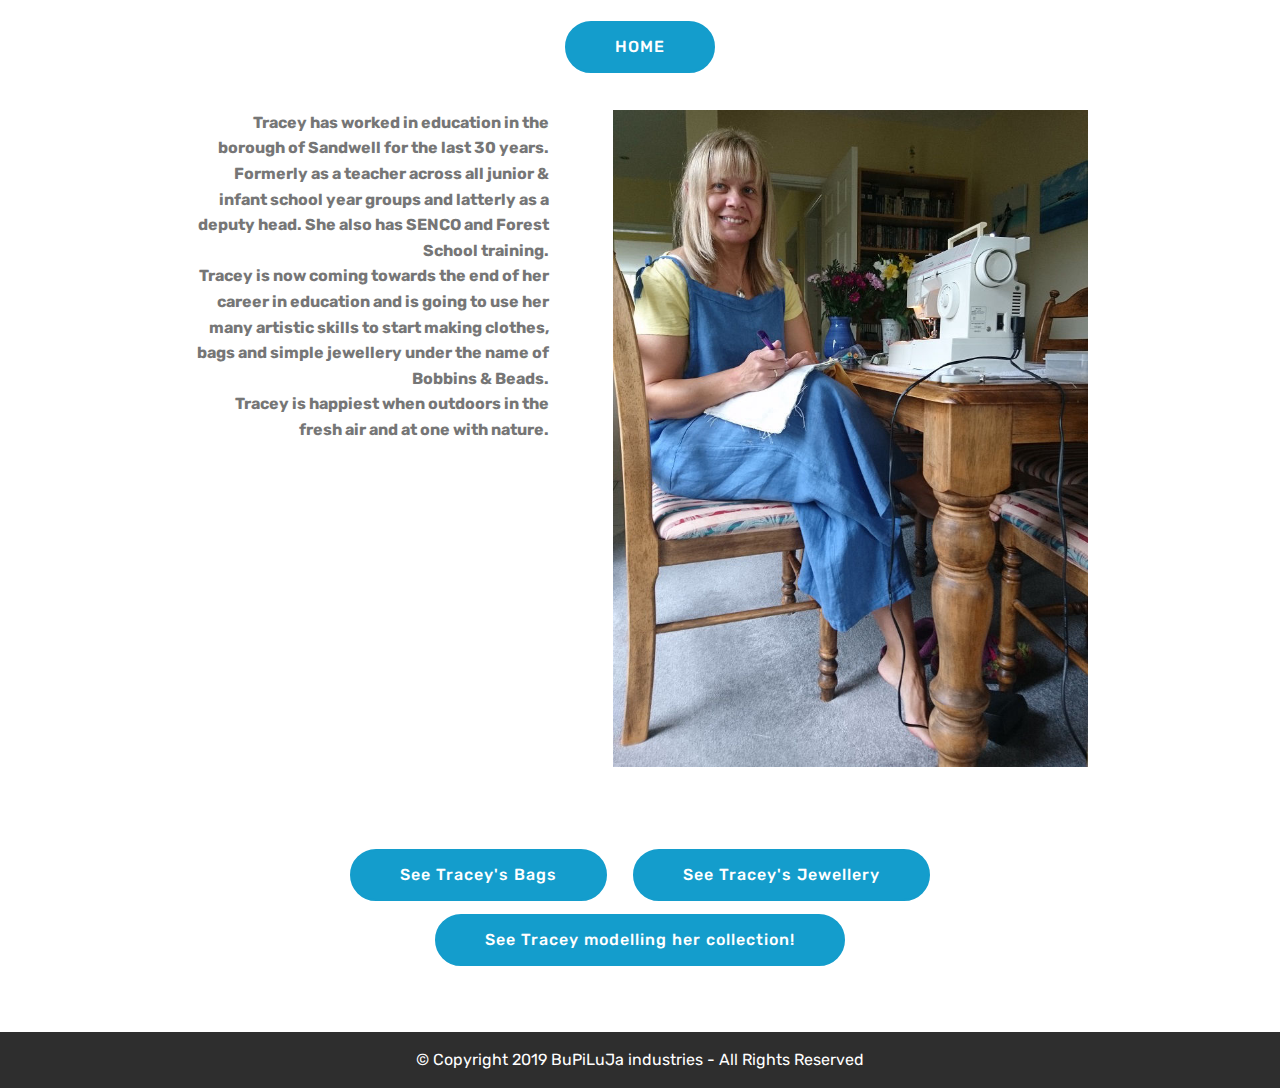
==== commit 015057a6: "Add contact form" ====
--- a/page1.html
+++ b/page1.html
@@ -34,7 +34,7 @@
     </div>
 </section>
 
-<section class="engine"><a href="https://mobirise.info/s">bootstrap theme</a></section><section class="mbr-section content7 cid-rArintrk0N" id="content7-3">
+<section class="engine"><a href="https://mobirise.info/v">free html templates</a></section><section class="mbr-section content7 cid-rArintrk0N" id="content7-3">
           
     
 
--- a/assets/mobirise/css/mbr-additional.css
+++ b/assets/mobirise/css/mbr-additional.css
@@ -1414,8 +1414,8 @@
   box-shadow: none !important;
 }
 .cid-rArfH8KUhd {
-  padding-top: 90px;
-  padding-bottom: 90px;
+  padding-top: 45px;
+  padding-bottom: 45px;
   background-color: #efefef;
 }
 .cid-rArfH8KUhd P {
@@ -1423,8 +1423,8 @@
 }
 .cid-rArgBSWwy6 {
   background: #0f7699;
-  padding-top: 60px;
-  padding-bottom: 60px;
+  padding-top: 45px;
+  padding-bottom: 45px;
   background: linear-gradient(0deg, #cc2952, #0f7699);
 }
 .cid-rArgBSWwy6 .image-block {
@@ -1443,6 +1443,11 @@
     width: 100% !important;
   }
 }
+.cid-rBe4NVa5Bq {
+  padding-top: 15px;
+  padding-bottom: 15px;
+  background-color: #232323;
+}
 .cid-rArxWbYuCV {
   padding-top: 15px;
   padding-bottom: 15px;
@@ -1471,6 +1476,11 @@
   padding-bottom: 60px;
   background-color: #ffffff;
 }
+.cid-rBe4NVa5Bq {
+  padding-top: 15px;
+  padding-bottom: 15px;
+  background-color: #2e2e2e;
+}
 .cid-rArxG5SCtT {
   padding-top: 15px;
   padding-bottom: 15px;
@@ -1494,6 +1504,11 @@
 .cid-rArv7GNIUd .mbr-text {
   color: #767676;
 }
+.cid-rBe4NVa5Bq {
+  padding-top: 15px;
+  padding-bottom: 15px;
+  background-color: #2e2e2e;
+}
 .cid-rAIHGxZ7lm {
   padding-top: 90px;
   padding-bottom: 90px;
@@ -1507,29 +1522,36 @@
   padding-bottom: 15px;
   background-color: #ffffff;
 }
+.cid-rBe4NVa5Bq {
+  padding-top: 15px;
+  padding-bottom: 15px;
+  background-color: #2e2e2e;
+}
 .cid-rB0R3Su6Cu {
   padding-top: 0px;
   padding-bottom: 0px;
   background-color: #ffffff;
 }
-.cid-rB0R3UR9rG {
-  padding-top: 15px;
+.cid-rBhzZvKvDs {
+  background: #ffffff;
+  padding-top: 45px;
   padding-bottom: 15px;
-  background-color: #ffffff;
-}
-@media (min-width: 992px) {
-  .cid-rB0R3UR9rG .mbr-figure {
-    padding-left: 4rem;
-  }
-}
-@media (max-width: 992px) {
-  .cid-rB0R3UR9rG .mbr-figure {
-    padding-top: 1rem;
-  }
-}
-.cid-rB0R3UR9rG .mbr-text {
-  color: #f7ed4a;
-  text-align: right;
+}
+.cid-rBhzZvKvDs .image-block {
+  margin: auto;
+}
+.cid-rBhzZvKvDs figcaption {
+  position: relative;
+}
+.cid-rBhzZvKvDs figcaption div {
+  position: absolute;
+  bottom: 0;
+  width: 100%;
+}
+@media (max-width: 768px) {
+  .cid-rBhzZvKvDs .image-block {
+    width: 100% !important;
+  }
 }
 .cid-rB0R3Vl5Zm {
   padding-top: 0px;
@@ -1608,28 +1630,36 @@
   box-shadow: 0px 0px 30px 0px rgba(0, 0, 0, 0.05);
   transition: box-shadow 0.3s;
 }
+.cid-rBe4NVa5Bq {
+  padding-top: 15px;
+  padding-bottom: 15px;
+  background-color: #2e2e2e;
+}
 .cid-rB0RogpUwz {
   padding-top: 15px;
   padding-bottom: 15px;
   background-color: #ffffff;
 }
-.cid-rB0Roh2VOZ {
-  padding-top: 60px;
-  padding-bottom: 0px;
-  background-color: #ffffff;
-}
-@media (min-width: 992px) {
-  .cid-rB0Roh2VOZ .mbr-figure {
-    padding-left: 4rem;
-  }
-}
-@media (max-width: 992px) {
-  .cid-rB0Roh2VOZ .mbr-figure {
-    padding-top: 1rem;
-  }
-}
-.cid-rB0Roh2VOZ .mbr-text {
-  color: #ff3366;
+.cid-rBhCQ43I2N {
+  background: #ffffff;
+  padding-top: 45px;
+  padding-bottom: 15px;
+}
+.cid-rBhCQ43I2N .image-block {
+  margin: auto;
+}
+.cid-rBhCQ43I2N figcaption {
+  position: relative;
+}
+.cid-rBhCQ43I2N figcaption div {
+  position: absolute;
+  bottom: 0;
+  width: 100%;
+}
+@media (max-width: 768px) {
+  .cid-rBhCQ43I2N .image-block {
+    width: 100% !important;
+  }
 }
 .cid-rB0Rohot9D {
   padding-top: 0px;
@@ -1668,6 +1698,11 @@
 .cid-rB0Rohot9D H2 {
   color: #ff3366;
   text-align: left;
+}
+.cid-rBe4NVa5Bq {
+  padding-top: 15px;
+  padding-bottom: 15px;
+  background-color: #2e2e2e;
 }
 .cid-rBcye9Pxqb {
   padding-top: 0px;
@@ -1736,3 +1771,8 @@
   transition: 0.2s background ease-in-out;
   background: linear-gradient(to left, #554346, #45505b) !important;
 }
+.cid-rBe4NVa5Bq {
+  padding-top: 15px;
+  padding-bottom: 15px;
+  background-color: #2e2e2e;
+}
